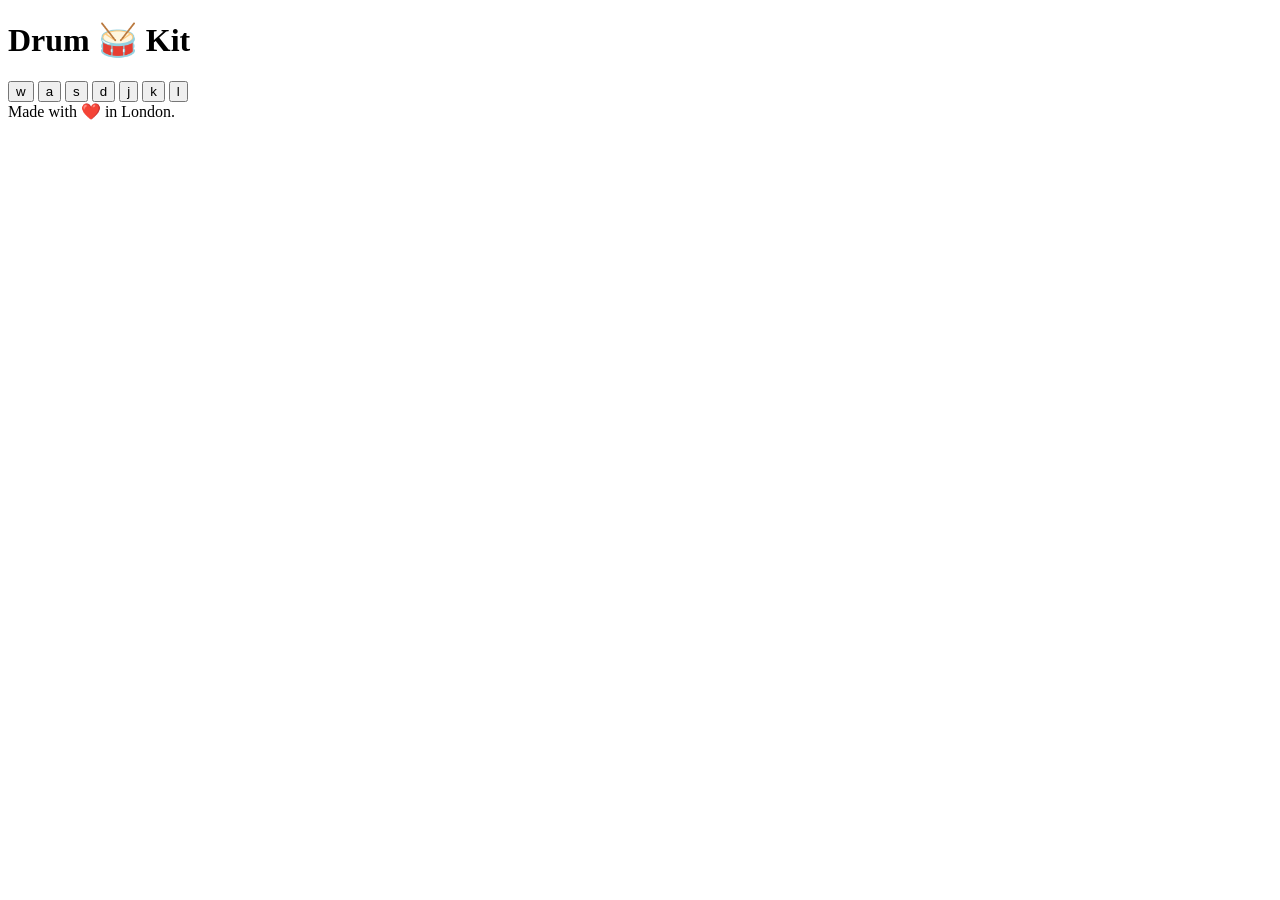
==== mini_proj/drum_kit/index.html @ d7633b0f "add drum kit files" ====
<!DOCTYPE html>
<html lang="en" dir="ltr">

<head>
  <meta charset="utf-8">
  <title>Drum Kit</title>
  <link rel="stylesheet" href="styles.css">
  <link href="https://fonts.googleapis.com/css?family=Arvo" rel="stylesheet">
</head>

<body>

  <h1 id="title">Drum 🥁 Kit</h1>
  <div class="set">
    <button class="w drum">w</button>
    <button class="a drum">a</button>
    <button class="s drum">s</button>
    <button class="d drum">d</button>
    <button class="j drum">j</button>
    <button class="k drum">k</button>
    <button class="l drum">l</button>
  </div>


  <footer>
    Made with ❤️ in London.
  </footer>
</body>

</html>
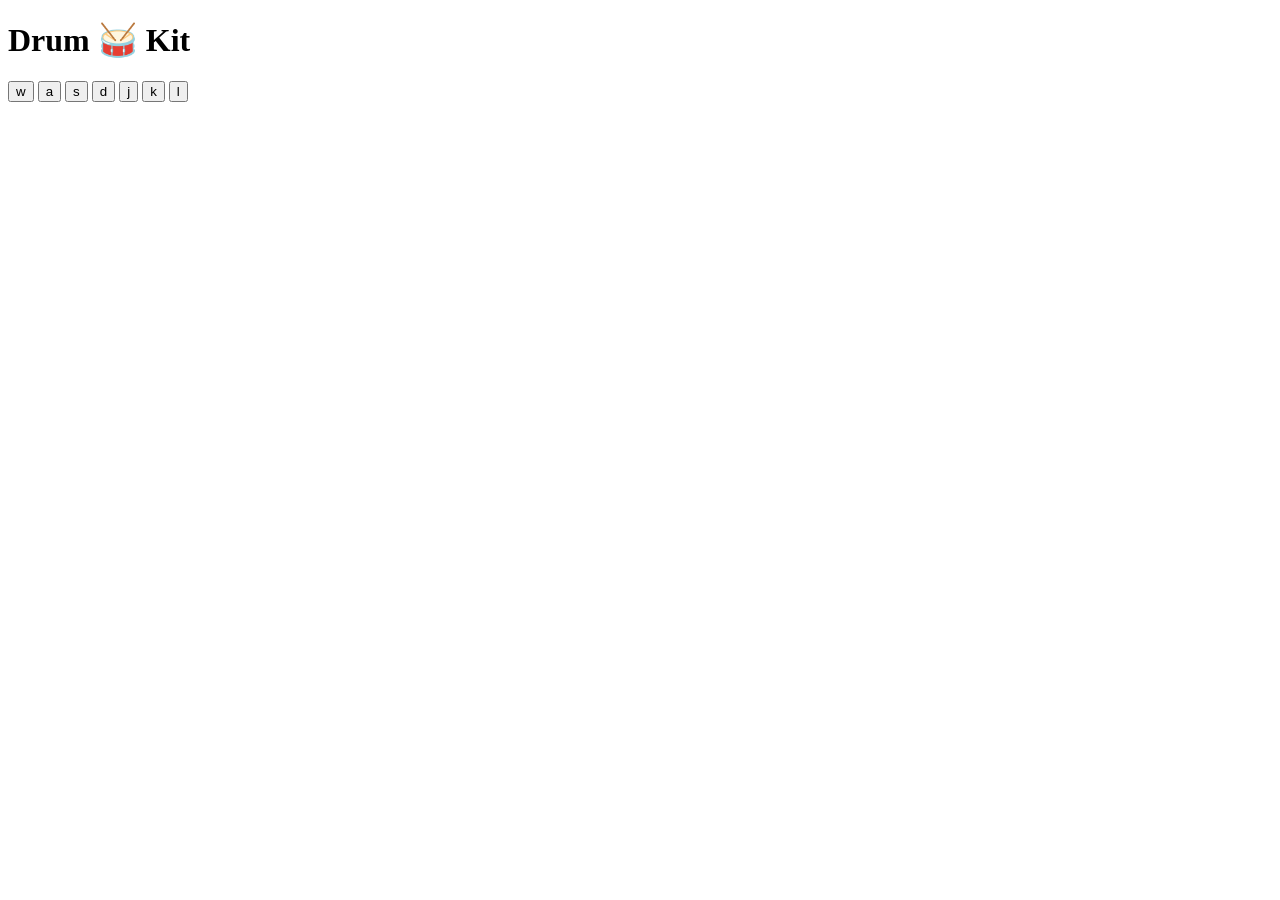
==== commit 611ecebb: "add links to mini proj" ====
--- a/mini_proj/drum_kit/index.html
+++ b/mini_proj/drum_kit/index.html
@@ -20,11 +20,6 @@
     <button class="k drum">k</button>
     <button class="l drum">l</button>
   </div>
-
-
-  <footer>
-    Made with ❤️ in London.
-  </footer>
 </body>
 
 </html>
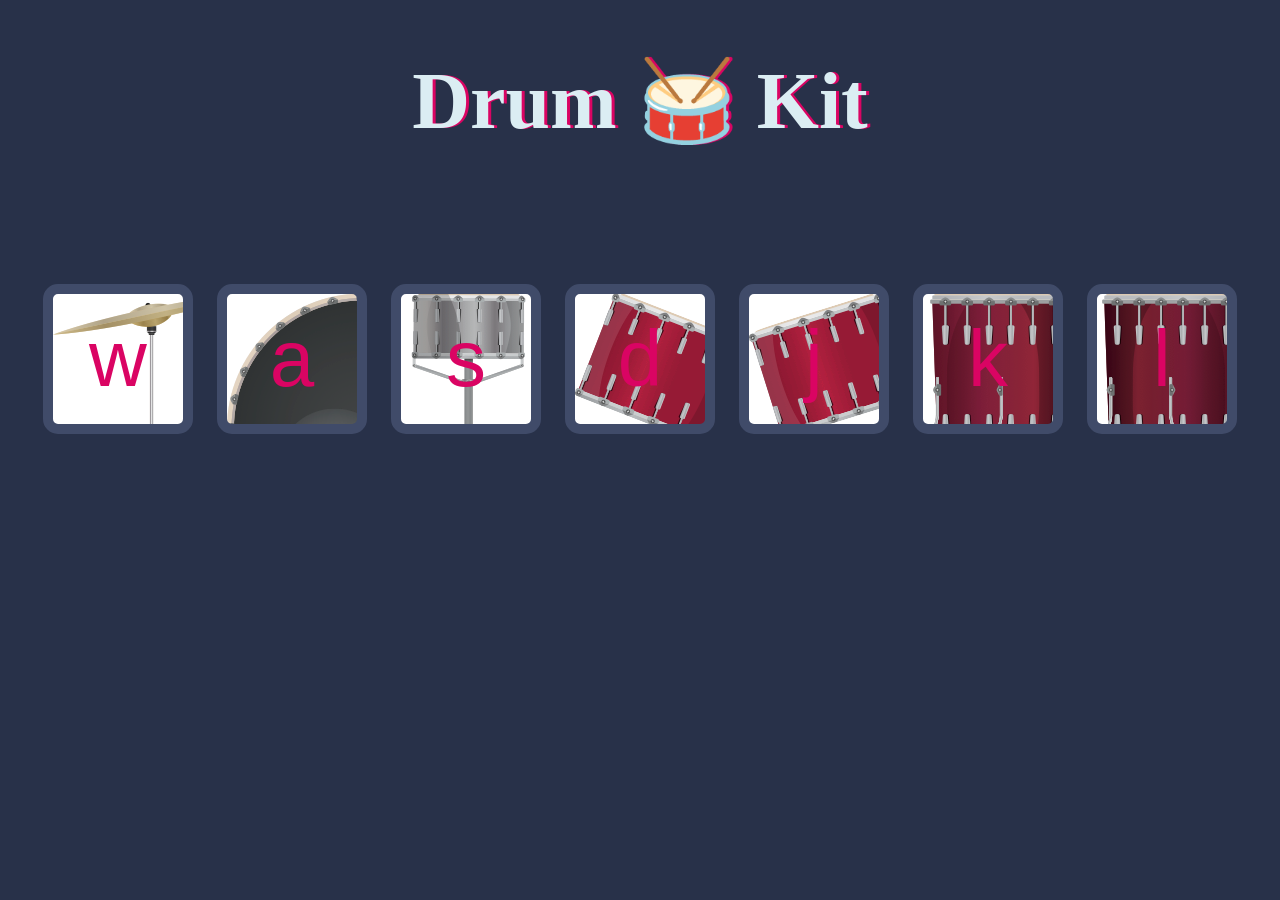
==== commit 6d7b79a3: "drum kit done, add doubt" ====
--- a/mini_proj/drum_kit/index.html
+++ b/mini_proj/drum_kit/index.html
@@ -20,6 +20,7 @@
     <button class="k drum">k</button>
     <button class="l drum">l</button>
   </div>
+  <script src="index.js"></script>
 </body>
 
 </html>
--- a/mini_proj/drum_kit/styles.css
+++ b/mini_proj/drum_kit/styles.css
@@ -0,0 +1,79 @@
+body {
+  text-align: center;
+  background-color: #283149;
+}
+
+h1 {
+  font-size: 5rem;
+  color: #DBEDF3;
+  font-family: "Arvo", cursive;
+  text-shadow: 3px 0 #DA0463;
+
+}
+
+footer {
+  color: #DBEDF3;
+  font-family: sans-serif;
+}
+
+.w {
+  background-image: url('./images/crash.png');
+}
+
+.a {
+  background-image: url('./images/kick.png');
+}
+
+.s {
+  background-image: url('./images/snare.png');
+}
+
+.d {
+  background-image: url('./images/tom1.png');
+}
+
+.j {
+  background-image: url('./images/tom2.png');
+}
+
+.k {
+  background-image: url('./images/tom3.png');
+}
+
+.l {
+  background-image: url('./images/tom4.png');
+}
+
+.set {
+  margin: 10% auto;
+}
+
+.game-over {
+  background-color: red;
+  opacity: 0.8;
+}
+
+.pressed {
+  box-shadow: 0 3px 4px 0 #DBEDF3;
+  opacity: 0.5;
+}
+
+.red {
+  color: red;
+}
+
+.drum {
+  border: 10px solid #404B69;
+  border-radius: 15px;
+  
+  font-size: 5rem;
+  color: #DA0463;
+  
+  display: inline-block;
+  width: 150px;
+  height: 150px;
+  
+  text-align: center;
+  margin: 10px;
+  background-color: white;
+}
